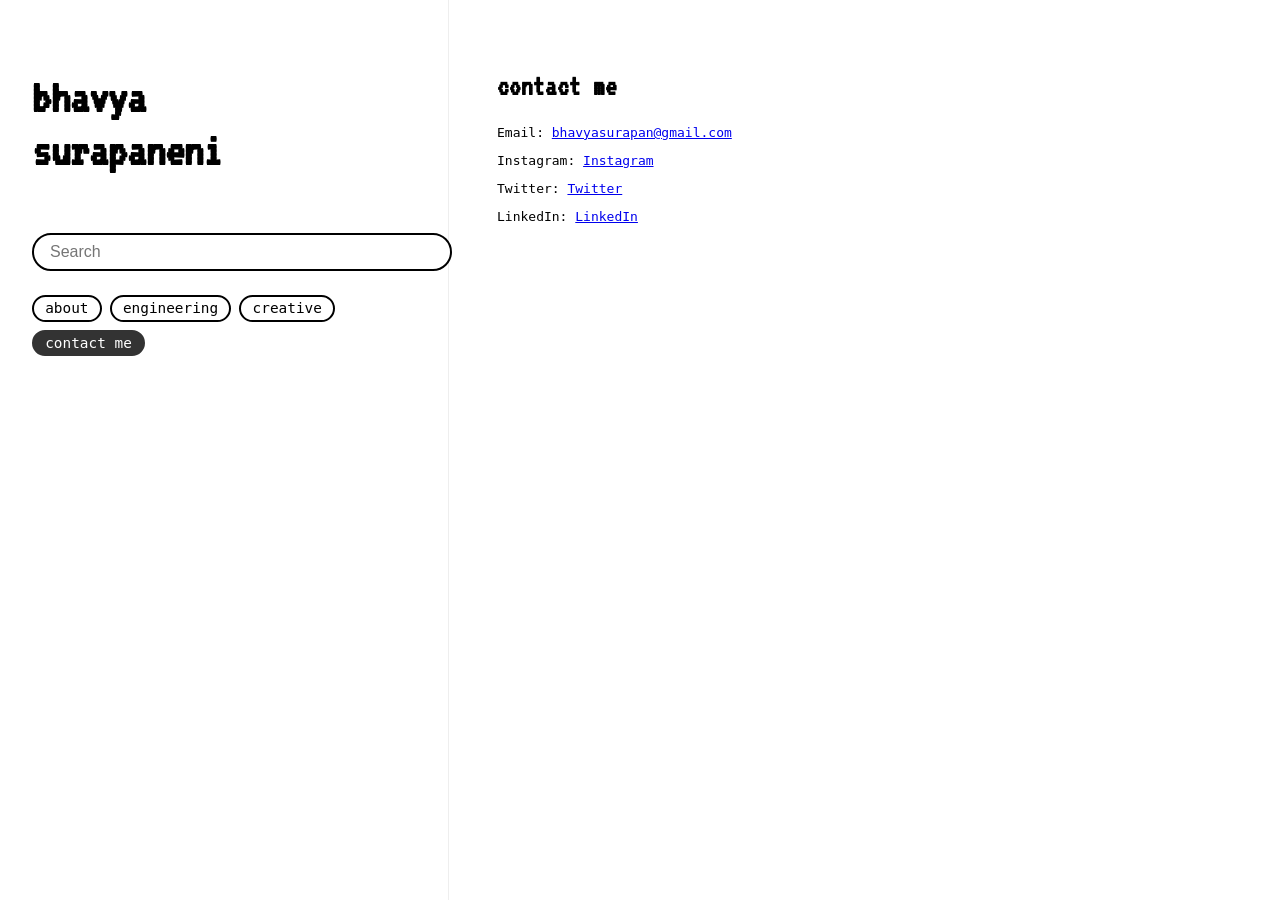
==== contact-me.html @ c59d8a39 "miuch" ====
<!DOCTYPE html>
<html lang="en">
<head>
  <meta charset="UTF-8">
  <meta name="viewport" content="width=device-width, initial-scale=1.0">
  <title>contact me</title>
  <link rel="stylesheet" href="styles.css">
</head>
<body>
  <div class="container">
    <aside class="sidebar">
      <h1 class="logo">bhavya<br>surapaneni</h1>
      <input type="text" placeholder="Search" class="search-box">

      <div class="tags">
        <a href="index.html">about</a>
        <a href="engineering.html">engineering</a>
        <a href="creative.html">creative</a>
        <a href="contact-me.html" class="active">contact me</a>
      </div>
    </aside>

    <main class="content">
      <h2 class="section-title">contact me</h2>

      <div class="contact-links">
        <p>Email: <a href="mailto:bhavyasurapan@gmail.com">bhavyasurapan@gmail.com</a></p>
        <p>Instagram: <a href="https://instagram.com/bhavyasur" target="_blank">Instagram</a></p>
        <p>Twitter: <a href="https://twitter.com/yourusername" target="_blank">Twitter</a></p>
        <p>LinkedIn: <a href="https://linkedin.com/in/bhavyasurapaneni" target="_blank">LinkedIn</a></p>
      </div>
    </main>
  </div>
</body>
</html>
---- styles.css ----
@import url('https://fonts.googleapis.com/css2?family=VT323&display=swap');

body {
  font-family: monospace;
  background-color: white;
  color: black;
  margin: 0;
}

.container {
  display: flex;
  flex-direction: row;
  height: 100vh;
}

/* Sidebar */
.sidebar {
  width: 30%;
  padding: 2rem;
  background: white;
  border-right: 1px solid #eee;
}

.logo {
  font-family: 'VT323', monospace;
  font-size: 3rem;
  color: black;
  line-height: 1.1;
}

.search-box {
  width: 100%;
  padding: 0.5rem 1rem;
  border: 2px solid black;
  border-radius: 25px;
  font-size: 1rem;
  margin-top: 1rem;
  outline: none;
}


/* Tags */
.tags {
  display: flex;
  flex-wrap: wrap;
  gap: 0.5rem;
  margin-top: 1.5rem;
}

.tags a {
  border: 2px solid black;
  border-radius: 20px;
  padding: 0.2rem 0.7rem;
  color: black;
  font-family: monospace;
  font-size: 0.9rem;
  text-decoration: none;
  transition: all 0.2s ease;
}

/* Hover effect */
.tags a:hover {
  background-color: black;
  color: white;
}

/* Active page */
.tags a.active {
  background-color: #333; /* darker than hover */
  color: white;
  border-color: #333;
}

/* Optional: prevent hover from overriding active */
.tags a.active:hover {
  background-color: #333;
  color: white;
}


/* Main content */
.content {
  flex: 1;
  padding: 3rem;
}

.section-title {
  color: black;
  font-family: 'VT323', monospace;
  font-size: 1.8rem;
}

.bio {
  font-size: 1.1rem;
  margin-bottom: 1.5rem;
}

.photo {
  width: 100%;
  max-width: 500px;
  border-radius: 8px;
}
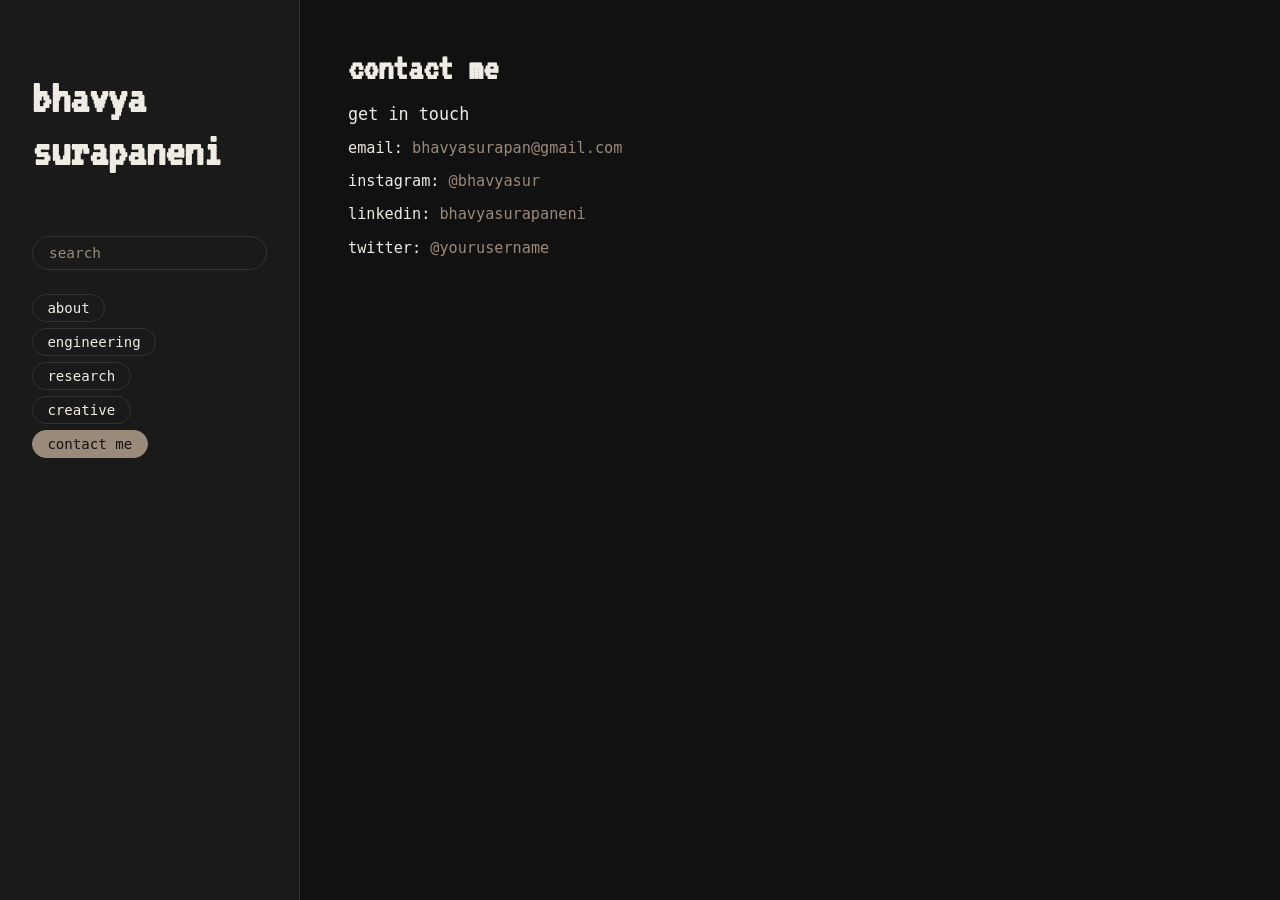
==== commit 1feb19be: "fixed accent color" ====
--- a/contact-me.html
+++ b/contact-me.html
@@ -3,18 +3,18 @@
 <head>
   <meta charset="UTF-8">
   <meta name="viewport" content="width=device-width, initial-scale=1.0">
-  <title>contact me</title>
+  <title>contact — bhavya surapaneni</title>
   <link rel="stylesheet" href="styles.css">
 </head>
 <body>
   <div class="container">
     <aside class="sidebar">
       <h1 class="logo">bhavya<br>surapaneni</h1>
-      <input type="text" placeholder="Search" class="search-box">
-
+      <input type="text" placeholder="search" class="search-box">
       <div class="tags">
         <a href="index.html">about</a>
-        <a href="engineering.html">engineering</a>
+        <a href="engineering_projects.html">engineering</a>
+        <a href="research.html">research</a>
         <a href="creative.html">creative</a>
         <a href="contact-me.html" class="active">contact me</a>
       </div>
@@ -22,12 +22,13 @@
 
     <main class="content">
       <h2 class="section-title">contact me</h2>
+      <p class="bio">get in touch</p>
 
       <div class="contact-links">
-        <p>Email: <a href="mailto:bhavyasurapan@gmail.com">bhavyasurapan@gmail.com</a></p>
-        <p>Instagram: <a href="https://instagram.com/bhavyasur" target="_blank">Instagram</a></p>
-        <p>Twitter: <a href="https://twitter.com/yourusername" target="_blank">Twitter</a></p>
-        <p>LinkedIn: <a href="https://linkedin.com/in/bhavyasurapaneni" target="_blank">LinkedIn</a></p>
+        <p>email: <a href="mailto:bhavyasurapan@gmail.com">bhavyasurapan@gmail.com</a></p>
+        <p>instagram: <a href="https://instagram.com/bhavyasur" target="_blank">@bhavyasur</a></p>
+        <p>linkedin: <a href="https://linkedin.com/in/bhavyasurapaneni" target="_blank">bhavyasurapaneni</a></p>
+        <p>twitter: <a href="https://twitter.com/yourusername" target="_blank">@yourusername</a></p>
       </div>
     </main>
   </div>
--- a/styles.css
+++ b/styles.css
@@ -1,10 +1,22 @@
 @import url('https://fonts.googleapis.com/css2?family=VT323&display=swap');
 
+:root {
+  --bg: #111;
+  --bg-sidebar: #1a1a1a;
+  --text: #f0ece3;
+  --text-muted: #9a8a7a;
+  --border: #333;
+  --accent: #9a8a7a;
+  --card-bg: #161616;
+}
+
 body {
   font-family: monospace;
-  background-color: white;
-  color: black;
+  background-color: var(--bg);
+  color: var(--text);
   margin: 0;
+  height: 100vh;
+  overflow: hidden;
 }
 
 .container {
@@ -15,89 +27,261 @@
 
 /* Sidebar */
 .sidebar {
-  width: 30%;
+  width: 300px;
+  min-width: 280px;
   padding: 2rem;
-  background: white;
-  border-right: 1px solid #eee;
+  background: var(--bg-sidebar);
+  border-right: 1px solid var(--border);
+  height: 100vh;
+  box-sizing: border-box;
+  overflow-y: auto;
+  flex-shrink: 0;
 }
 
 .logo {
   font-family: 'VT323', monospace;
   font-size: 3rem;
-  color: black;
+  color: var(--text);
   line-height: 1.1;
 }
 
 .search-box {
   width: 100%;
   padding: 0.5rem 1rem;
-  border: 2px solid black;
+  border: 1.5px solid var(--border);
   border-radius: 25px;
-  font-size: 1rem;
-  margin-top: 1rem;
+  font-size: 0.9rem;
+  margin-top: 1.2rem;
   outline: none;
-}
-
-
-/* Tags */
+  background: transparent;
+  color: var(--text);
+  box-sizing: border-box;
+  font-family: monospace;
+}
+
+.search-box::placeholder {
+  color: var(--text-muted);
+}
+
+.search-box:focus {
+  border-color: var(--accent);
+}
+
+/* Tags / Nav */
 .tags {
   display: flex;
-  flex-wrap: wrap;
-  gap: 0.5rem;
+  flex-direction: column;
+  gap: 0.4rem;
   margin-top: 1.5rem;
 }
 
 .tags a {
-  border: 2px solid black;
+  border: 1.5px solid var(--border);
   border-radius: 20px;
-  padding: 0.2rem 0.7rem;
-  color: black;
-  font-family: monospace;
-  font-size: 0.9rem;
+  padding: 0.3rem 0.9rem;
+  color: var(--text);
+  font-family: monospace;
+  font-size: 0.88rem;
   text-decoration: none;
-  transition: all 0.2s ease;
-}
-
-/* Hover effect */
+  transition: all 0.18s ease;
+  display: inline-block;
+  width: fit-content;
+}
+
 .tags a:hover {
-  background-color: black;
-  color: white;
-}
-
-/* Active page */
+  border-color: var(--accent);
+  color: var(--accent);
+}
+
 .tags a.active {
-  background-color: #333; /* darker than hover */
-  color: white;
-  border-color: #333;
-}
-
-/* Optional: prevent hover from overriding active */
+  background-color: var(--accent);
+  border-color: var(--accent);
+  color: #111;
+}
+
 .tags a.active:hover {
-  background-color: #333;
-  color: white;
-}
-
+  background-color: var(--accent);
+  border-color: var(--accent);
+  color: #111;
+}
 
 /* Main content */
 .content {
   flex: 1;
   padding: 3rem;
+  overflow-y: auto;
+  height: 100vh;
+  box-sizing: border-box;
 }
 
 .section-title {
-  color: black;
-  font-family: 'VT323', monospace;
-  font-size: 1.8rem;
+  color: var(--text);
+  font-family: 'VT323', monospace;
+  font-size: 2.4rem;
+  margin: 0 0 0.4rem;
 }
 
 .bio {
+  font-size: 1.05rem;
+  margin-bottom: 0.6rem;
+}
+
+.subtitle {
+  font-size: 0.9rem;
+  color: var(--text-muted);
+  margin-bottom: 2rem;
+  max-width: 520px;
+  line-height: 1.5;
+}
+
+.photo {
+  width: 100%;
+  max-width: 440px;
+  border-radius: 6px;
+  border: 1.5px solid var(--border);
+  display: block;
+}
+
+/* Project grid */
+.projects-grid {
+  display: grid;
+  grid-template-columns: repeat(auto-fill, minmax(260px, 1fr));
+  gap: 1.25rem;
+  margin-top: 1.5rem;
+}
+
+.project-card {
+  background: var(--card-bg);
+  border: 1.5px solid var(--border);
+  border-radius: 8px;
+  overflow: hidden;
+  transition: border-color 0.2s ease, transform 0.2s ease;
+  display: flex;
+  flex-direction: column;
+}
+
+.project-card:hover {
+  border-color: var(--accent);
+  transform: translateY(-3px);
+}
+
+.project-card img {
+  width: 100%;
+  height: 175px;
+  object-fit: cover;
+  display: block;
+}
+
+.project-card-placeholder {
+  width: 100%;
+  height: 175px;
+  background: var(--bg-sidebar);
+  display: flex;
+  align-items: center;
+  justify-content: center;
+  font-family: 'VT323', monospace;
   font-size: 1.1rem;
-  margin-bottom: 1.5rem;
-}
-
-.photo {
-  width: 100%;
-  max-width: 500px;
-  border-radius: 8px;
-}
-
+  color: var(--text-muted);
+  letter-spacing: 0.12em;
+}
+
+.project-card-body {
+  padding: 1.1rem 1.2rem 1.3rem;
+  flex: 1;
+  display: flex;
+  flex-direction: column;
+}
+
+.project-card-title {
+  font-family: 'VT323', monospace;
+  font-size: 1.45rem;
+  color: var(--text);
+  margin: 0 0 0.45rem;
+}
+
+.project-card-desc {
+  font-size: 0.84rem;
+  color: var(--text);
+  line-height: 1.55;
+  flex: 1;
+  margin: 0 0 0.9rem;
+}
+
+.project-card-tags {
+  display: flex;
+  flex-wrap: wrap;
+  gap: 0.3rem;
+  margin-bottom: 0.9rem;
+}
+
+.project-card-tags span {
+  font-size: 0.72rem;
+  padding: 0.12rem 0.5rem;
+  border: 1px solid var(--accent);
+  border-radius: 12px;
+  color: var(--accent);
+  font-family: monospace;
+}
+
+.project-card-links {
+  display: flex;
+  gap: 1rem;
+  margin-top: auto;
+}
+
+.project-card-links a {
+  font-size: 0.8rem;
+  color: var(--accent);
+  text-decoration: none;
+  border-bottom: 1px solid transparent;
+  transition: border-color 0.18s;
+  font-family: monospace;
+}
+
+.project-card-links a:hover {
+  border-color: var(--accent);
+}
+
+/* Social icons */
+.social-links {
+  display: flex;
+  gap: 1.1rem;
+  margin-top: 2rem;
+  align-items: center;
+}
+
+.social-links a {
+  color: var(--text-muted);
+  transition: color 0.18s;
+  display: flex;
+  align-items: center;
+}
+
+.social-links a:hover {
+  color: var(--accent);
+}
+
+.social-links svg {
+  width: 20px;
+  height: 20px;
+  fill: currentColor;
+}
+
+/* Contact */
+.contact-links {
+  margin-top: 0.5rem;
+}
+
+.contact-links p {
+  margin-bottom: 0.8rem;
+  font-size: 0.95rem;
+}
+
+.contact-links a {
+  color: var(--accent);
+  text-decoration: none;
+}
+
+.contact-links a:hover {
+  text-decoration: underline;
+}
